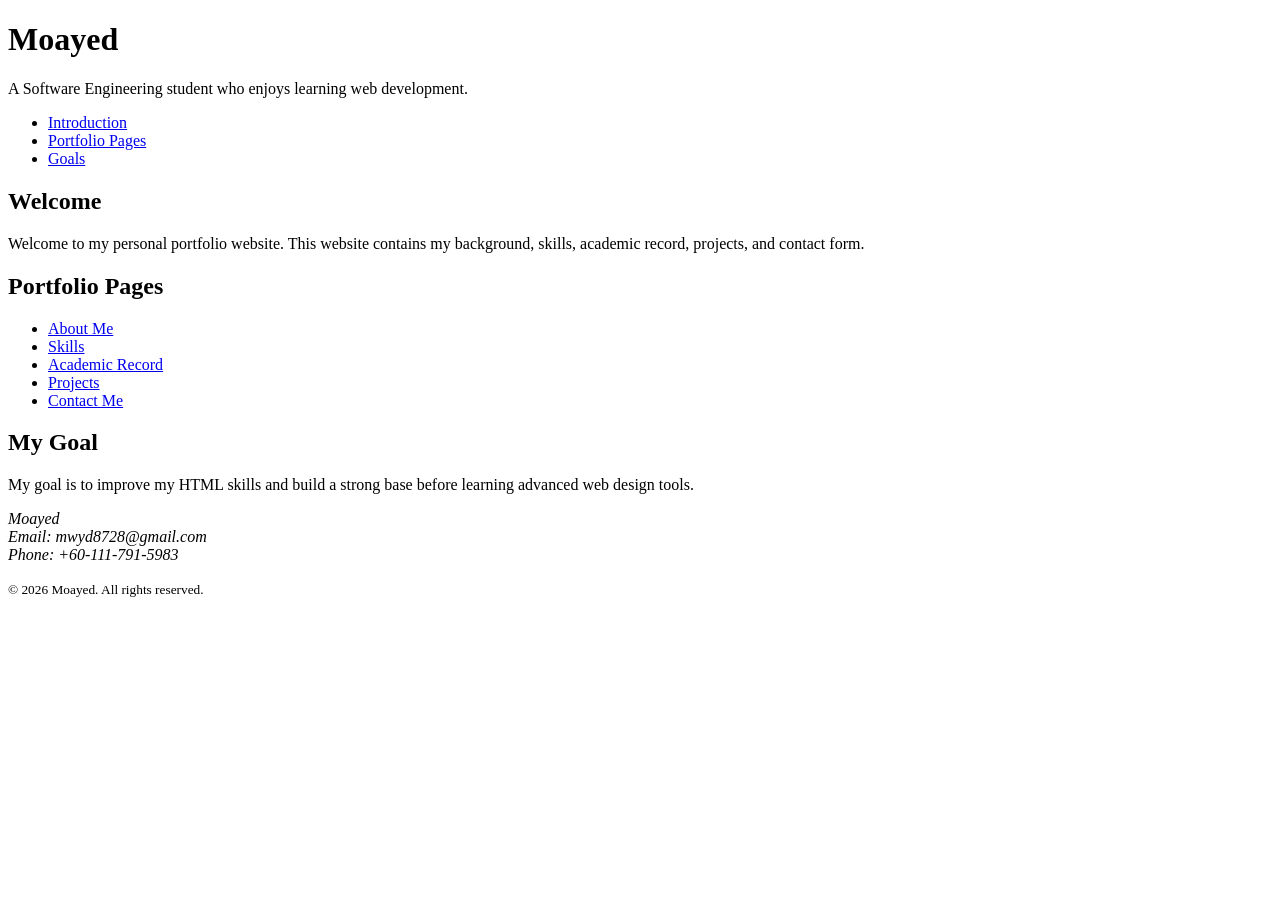
==== index.html @ dffbd15a "index is added" ====
<!DOCTYPE html>
<html lang="en">
<head>
    <meta charset="UTF-8">
    <meta name="description" content="Personal portfolio homepage of Mohammed Alttater">
    <title>Home - Moayed Portfolio</title>
</head>
<body>

<header>
    <h1>Moayed</h1>
    <p>A Software Engineering student who enjoys learning web development.</p>
</header>

<nav>
    <ul>
        <li><a href="#intro">Introduction</a></li>
        <li><a href="#pages">Portfolio Pages</a></li>
        <li><a href="#goals">Goals</a></li>
    </ul>
</nav>

<main>
    <section id="intro">
        <h2>Welcome</h2>
        <p>Welcome to my personal portfolio website. This website contains my background, skills, academic record, projects, and contact form.</p>
    </section>

    <section id="pages">
        <h2>Portfolio Pages</h2>
        <ul>
            <li><a href="about.html">About Me</a></li>
            <li><a href="skills.html">Skills</a></li>
            <li><a href="academic.html">Academic Record</a></li>
            <li><a href="projects.html">Projects</a></li>
            <li><a href="contact.html">Contact Me</a></li>
        </ul>
    </section>

    <section id="goals">
        <h2>My Goal</h2>
        <p>My goal is to improve my HTML skills and build a strong base before learning advanced web design tools.</p>
    </section>
</main>

<footer>
    <address>
        Moayed<br>
        Email: mwyd8728@gmail.com<br>
        Phone: +60-111-791-5983
    </address>
    <p><small>&copy; 2026 Moayed. All rights reserved.</small></p>
</footer>

</body>
</html>
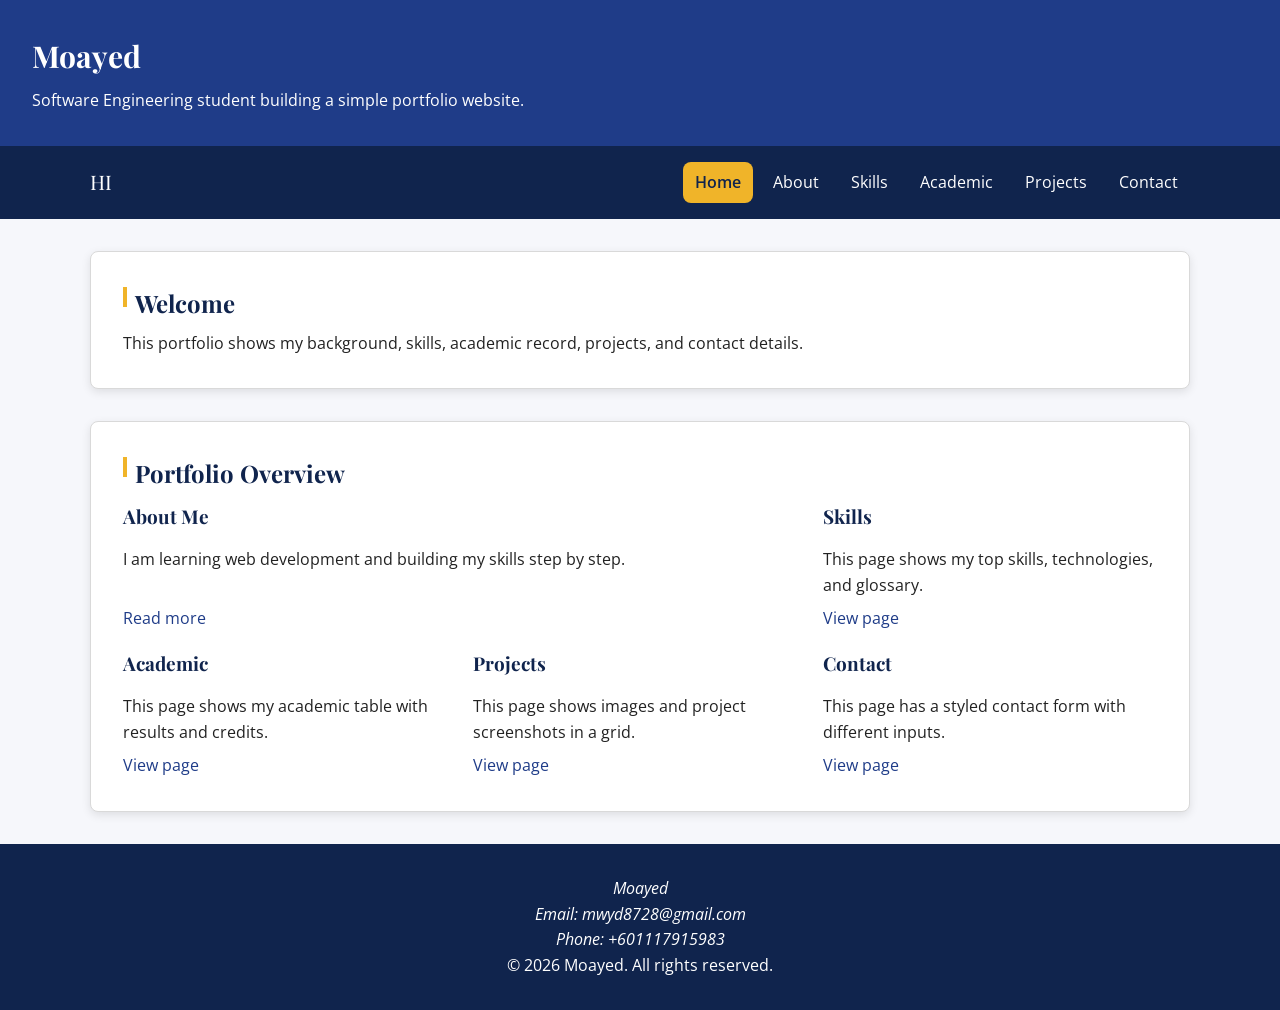
==== commit 039a9325: "updated files using css" ====
--- a/index.html
+++ b/index.html
@@ -2,44 +2,73 @@
 <html lang="en">
 <head>
     <meta charset="UTF-8">
-    <meta name="description" content="Personal portfolio homepage of Mohammed Alttater">
-    <title>Home - Moayed Portfolio</title>
+    <meta name="description" content="Home page of Mo portfolio">
+    <meta name="viewport" content="width=device-width, initial-scale=1.0">
+    <title>Home - Moayed </title>
+    <link rel="stylesheet" href="style.css">
 </head>
 <body>
 
 <header>
-    <h1>Moayed</h1>
-    <p>A Software Engineering student who enjoys learning web development.</p>
+    <div>
+        <h1>Moayed</h1>
+        <p>Software Engineering student building a simple portfolio website.</p>
+    </div>
 </header>
 
 <nav>
-    <ul>
-        <li><a href="#intro">Introduction</a></li>
-        <li><a href="#pages">Portfolio Pages</a></li>
-        <li><a href="#goals">Goals</a></li>
-    </ul>
+    <div class="nav-wrap">
+        <div class="nav-title">HI</div>
+        <ul class="nav-links">
+            <li><a href="index.html" class="active">Home</a></li>
+            <li><a href="about.html">About</a></li>
+            <li><a href="skills.html">Skills</a></li>
+            <li><a href="academic.html">Academic</a></li>
+            <li><a href="projects.html">Projects</a></li>
+            <li><a href="contact.html">Contact</a></li>
+        </ul>
+    </div>
 </nav>
 
 <main>
-    <section id="intro">
+    <section>
         <h2>Welcome</h2>
-        <p>Welcome to my personal portfolio website. This website contains my background, skills, academic record, projects, and contact form.</p>
+        <p>This portfolio shows my background, skills, academic record, projects, and contact details.</p>
     </section>
 
-    <section id="pages">
-        <h2>Portfolio Pages</h2>
-        <ul>
-            <li><a href="about.html">About Me</a></li>
-            <li><a href="skills.html">Skills</a></li>
-            <li><a href="academic.html">Academic Record</a></li>
-            <li><a href="projects.html">Projects</a></li>
-            <li><a href="contact.html">Contact Me</a></li>
-        </ul>
-    </section>
+    <section>
+        <h2>Portfolio Overview</h2>
+        <div class="card-grid">
+            <article class="card featured">
+                <h3>About Me</h3>
+                <p>I am learning web development and building my skills step by step.</p>
+                <p><a href="about.html">Read more</a></p>
+            </article>
 
-    <section id="goals">
-        <h2>My Goal</h2>
-        <p>My goal is to improve my HTML skills and build a strong base before learning advanced web design tools.</p>
+            <article class="card">
+                <h3>Skills</h3>
+                <p>This page shows my top skills, technologies, and glossary.</p>
+                <p><a href="skills.html">View page</a></p>
+            </article>
+
+            <article class="card">
+                <h3>Academic</h3>
+                <p>This page shows my academic table with results and credits.</p>
+                <p><a href="academic.html">View page</a></p>
+            </article>
+
+            <article class="card">
+                <h3>Projects</h3>
+                <p>This page shows images and project screenshots in a grid.</p>
+                <p><a href="projects.html">View page</a></p>
+            </article>
+
+            <article class="card">
+                <h3>Contact</h3>
+                <p>This page has a styled contact form with different inputs.</p>
+                <p><a href="contact.html">View page</a></p>
+            </article>
+        </div>
     </section>
 </main>
 
@@ -47,7 +76,7 @@
     <address>
         Moayed<br>
         Email: mwyd8728@gmail.com<br>
-        Phone: +60-111-791-5983
+        Phone: +601117915983
     </address>
     <p><small>&copy; 2026 Moayed. All rights reserved.</small></p>
 </footer>
--- a/style.css
+++ b/style.css
@@ -0,0 +1,458 @@
+/* ============================================
+   BREAKPOINTS
+   mobile-first base: 320px and up (default)
+   tablet: @media (min-width: 600px)
+   desktop: @media (min-width: 1024px)
+   ============================================ */
+
+@import url('https://fonts.googleapis.com/css2?family=Playfair+Display:wght@700&family=Open+Sans:wght@400;600&display=swap');
+
+:root {
+    --primary: #1f3c88;
+    --dark: #10244d;
+    --accent: #f0b429;
+    --light: #f6f7fb;
+    --white: #ffffff;
+    --text: #222222;
+    --muted: #666666;
+    --border: #d9d9d9;
+    --heading-font: 'Playfair Display', serif;
+    --body-font: 'Open Sans', sans-serif;
+    --space-sm: 0.8rem;
+    --space-md: 1.6rem;
+    --space-lg: 3.2rem;
+    --radius: 0.8rem;
+    --shadow: 0 0.3rem 1rem rgba(0, 0, 0, 0.1);
+}
+
+*,
+*::before,
+*::after {
+    box-sizing: border-box;
+}
+
+html {
+    font-size: 62.5%;
+}
+
+body,
+h1,
+h2,
+h3,
+h4,
+p,
+ul,
+ol,
+dl,
+blockquote,
+figure,
+fieldset {
+    margin: 0;
+    padding: 0;
+}
+
+body {
+    font-family: var(--body-font);
+    font-size: 1.6rem;
+    line-height: 1.6;
+    background: var(--light);
+    color: var(--text);
+}
+
+img {
+    max-width: 100%;
+    height: auto;
+    display: block;
+}
+
+main {
+    width: min(110rem, 92%);
+    margin: var(--space-lg) auto;
+}
+
+section,
+aside,
+figure,
+fieldset {
+    background: var(--white);
+    border: 1px solid var(--border);
+    border-radius: var(--radius);
+    padding: var(--space-lg);
+    box-shadow: var(--shadow);
+    margin-bottom: var(--space-lg);
+}
+
+h1,
+h2,
+h3,
+h4 {
+    font-family: var(--heading-font);
+    color: var(--dark);
+    margin-bottom: var(--space-sm);
+}
+
+h1 { font-size: 3rem; }
+h2 {
+    font-size: 2.4rem;
+    position: relative;
+    padding-left: 1.2rem;
+}
+h3 { font-size: 1.9rem; }
+h4 { font-size: 1.7rem; }
+
+h2::before {
+    content: "";
+    position: absolute;
+    left: 0;
+    top: 0.3rem;
+    width: 0.4rem;
+    height: 2rem;
+    background: var(--accent);
+}
+
+p,
+li,
+dd,
+dt,
+td,
+th,
+label,
+small,
+caption {
+    font-size: 1.6rem;
+}
+
+a:link,
+a:visited {
+    color: var(--primary);
+    text-decoration: none;
+}
+
+a:hover {
+    color: var(--dark);
+}
+
+a:active {
+    color: var(--accent);
+}
+
+header {
+    background: var(--primary);
+    color: var(--white);
+    padding: var(--space-lg);
+    display: flex;
+    flex-direction: column;
+    gap: var(--space-md);
+}
+
+header h1,
+header p {
+    color: var(--white);
+}
+
+nav {
+    background: var(--dark);
+    position: sticky;
+    top: 0;
+    z-index: 1000;
+}
+
+.nav-wrap {
+    width: min(110rem, 92%);
+    margin: auto;
+    padding: var(--space-md) 0;
+    display: flex;
+    flex-direction: column;
+    gap: var(--space-sm);
+}
+
+.nav-title {
+    color: var(--white);
+    font-family: var(--heading-font);
+    font-size: 2rem;
+}
+
+.nav-links {
+    list-style: none;
+    display: flex;
+    flex-direction: column;
+    gap: var(--space-sm);
+}
+
+.nav-links a:link,
+.nav-links a:visited {
+    display: inline-block;
+    color: var(--white);
+    padding: 0.8rem 1.2rem;
+    border-radius: var(--radius);
+    transition: color 0.2s, background-color 0.2s, transform 0.2s;
+}
+
+.nav-links a:hover {
+    background: var(--primary);
+    transform: translateY(-0.2rem);
+}
+
+.nav-links a.active {
+    background: var(--accent);
+    color: var(--dark);
+    font-weight: 600;
+}
+
+footer {
+    background: var(--dark);
+    color: var(--white);
+    text-align: center;
+    padding: var(--space-lg);
+}
+
+footer address,
+footer small {
+    color: var(--white);
+}
+
+blockquote {
+    background: #fff7df;
+    border-left: 0.5rem solid var(--accent);
+    padding: var(--space-md);
+    margin: var(--space-md) 0;
+    position: relative;
+}
+
+blockquote::before {
+    content: '"';
+    position: absolute;
+    top: -1rem;
+    left: 1rem;
+    font-size: 4rem;
+    color: var(--accent);
+}
+
+mark {
+    background: #fff7df;
+}
+
+.card-grid {
+    display: grid;
+    grid-template-columns: 1fr;
+    gap: var(--space-md);
+}
+
+.card {
+    display: grid;
+    grid-template-rows: auto 1fr auto;
+    gap: var(--space-sm);
+    transition: transform 0.2s;
+}
+
+.card:hover {
+    transform: translateY(-0.4rem);
+}
+
+.featured {
+    grid-column: span 1;
+}
+
+.two-col {
+    display: grid;
+    grid-template-columns: 1fr;
+    gap: var(--space-md);
+}
+
+.skills-flex {
+    display: flex;
+    flex-direction: column;
+    gap: var(--space-md);
+}
+
+.plain-list,
+.inline-list,
+.tech-list {
+    padding-left: 2rem;
+    margin-top: var(--space-md);
+}
+
+.plain-list li,
+.inline-list li,
+.tech-list li {
+    padding: 0.8rem 0;
+    border-bottom: 1px solid var(--border);
+}
+
+.plain-list li:first-child,
+.inline-list li:first-child,
+.tech-list li:first-child {
+    border-top: none;
+}
+
+.plain-list li:last-child,
+.inline-list li:last-child,
+.tech-list li:last-child {
+    border-bottom: none;
+}
+
+.glossary-list dt {
+    font-weight: 700;
+    color: var(--dark);
+    margin-top: var(--space-md);
+}
+
+.table-wrap {
+    overflow-x: auto;
+}
+
+table {
+    width: 100%;
+    border-collapse: collapse;
+}
+
+caption {
+    margin-bottom: var(--space-md);
+    font-weight: 700;
+    color: var(--dark);
+}
+
+th,
+td {
+    border: 1px solid var(--border);
+    padding: 1rem;
+    text-align: left;
+}
+
+thead {
+    background: var(--primary);
+    color: var(--white);
+}
+
+tfoot {
+    background: #fff7df;
+}
+
+tbody tr:nth-child(even) {
+    background: #f9f9f9;
+}
+
+.media-grid {
+    display: grid;
+    grid-template-columns: 1fr;
+    gap: var(--space-md);
+}
+
+.form-box {
+    max-width: 80rem;
+    margin: auto;
+}
+
+.form-group {
+    margin-bottom: var(--space-md);
+}
+
+label {
+    display: inline-block;
+    margin-bottom: 0.6rem;
+    font-weight: 600;
+}
+
+input,
+select,
+textarea,
+button {
+    font-family: var(--body-font);
+    font-size: 1.6rem;
+}
+
+input,
+select,
+textarea {
+    width: 100%;
+    padding: 1rem;
+    border: 1px solid var(--border);
+    border-radius: var(--radius);
+}
+
+input:focus,
+select:focus,
+textarea:focus,
+button:focus,
+a:focus {
+    outline: none;
+    box-shadow: 0 0 0 0.3rem rgba(240, 180, 41, 0.35);
+}
+
+.choice-group {
+    display: grid;
+    gap: 0.8rem;
+}
+
+.choice-item {
+    display: flex;
+    align-items: center;
+    gap: 0.8rem;
+}
+
+.choice-item input {
+    width: auto;
+}
+
+button {
+    background: var(--primary);
+    color: var(--white);
+    border: none;
+    border-radius: var(--radius);
+    padding: 1rem 1.6rem;
+    cursor: pointer;
+    transition: background-color 0.2s, transform 0.2s;
+}
+
+button:hover {
+    background: var(--dark);
+}
+
+button:active {
+    transform: scale(0.97);
+}
+
+@media (min-width: 600px) {
+    header {
+        flex-direction: row;
+        justify-content: space-between;
+        align-items: center;
+    }
+
+    .nav-wrap {
+        flex-direction: row;
+        justify-content: space-between;
+        align-items: center;
+    }
+
+    .nav-links {
+        flex-direction: row;
+        flex-wrap: wrap;
+    }
+
+    .card-grid {
+        grid-template-columns: repeat(2, 1fr);
+    }
+
+    .media-grid {
+        grid-template-columns: repeat(2, 1fr);
+    }
+
+    .skills-flex {
+        flex-direction: row;
+    }
+}
+
+@media (min-width: 1024px) {
+    .card-grid {
+        grid-template-columns: repeat(3, 1fr);
+    }
+
+    .featured {
+        grid-column: span 2;
+    }
+
+    .two-col {
+        grid-template-columns: 1fr 280px;
+    }
+}
